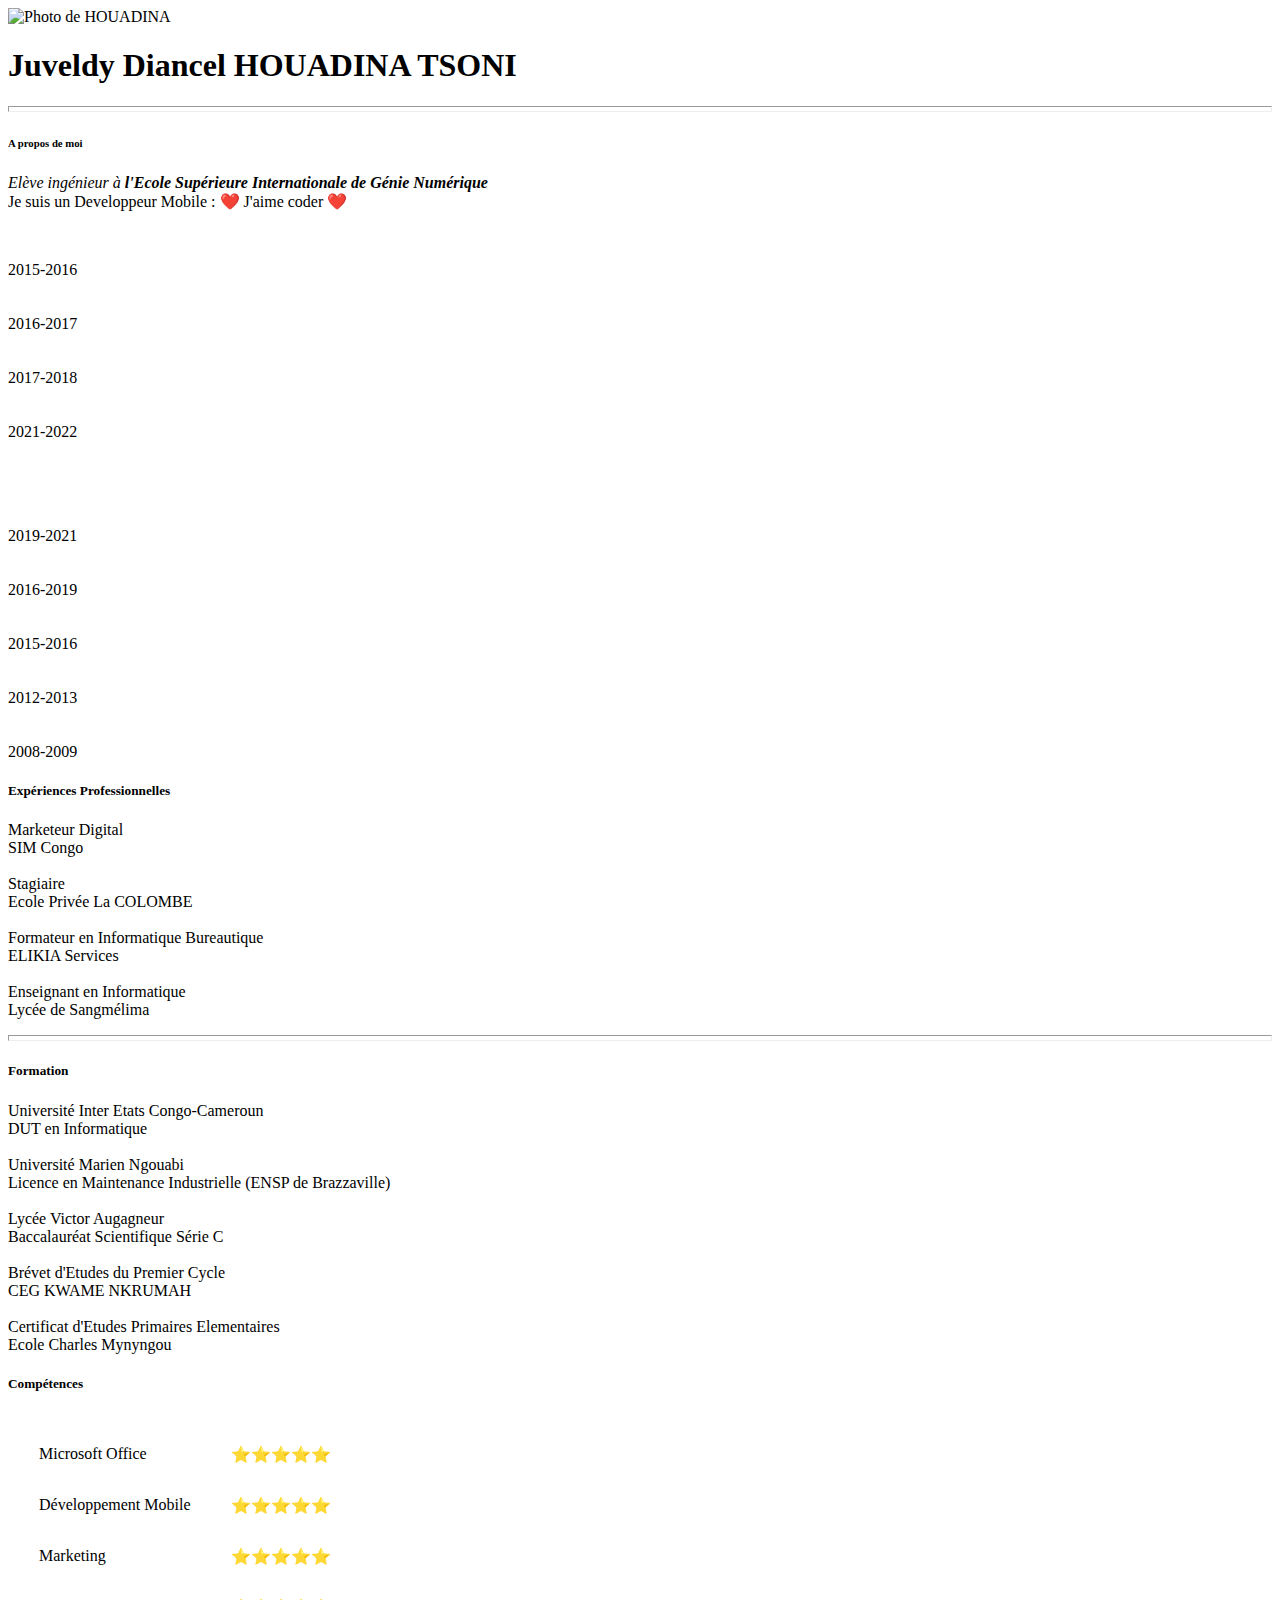
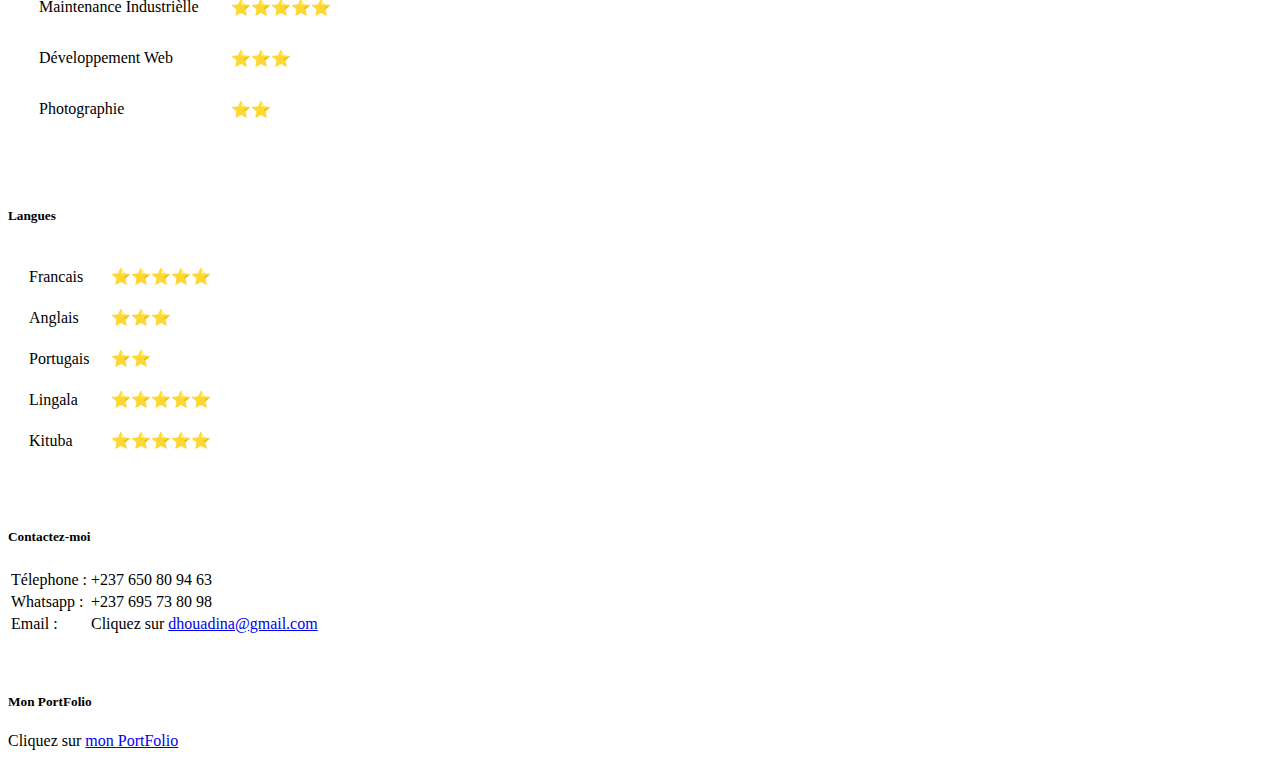
==== index.html @ fa2fcf25 "Change dossier" ====
<!DOCTYPE html>
<html lang="en">
<head>
    <meta charset="UTF-8">
    <title>💝Mon CV💝</title>
    <!--Lien vers le fichier bootstrap-->
    <link rel="stylesheet" href="css/bootstrap.min.css">
    <!--Lien vers mon fichier style.css-->
    <link rel="stylesheet" href="css/style.css">
    
</head>
<body>
    <header>
        <!--Mon Entete-->
        <div class="container-fluid entete">
            <div class="row lineEntete">
                <article class="col-md-2">
                    <div>
                        <img src="Images/H.png" alt="Photo de HOUADINA" width="150">

                    </div>
                    
                </article>
                    
                <article class="col-md-10">
                    <h1>Juveldy Diancel HOUADINA TSONI</h1>
                    <hr size="6">
                    <p><h6>A propos de moi</h6>
                    <em>Elève ingénieur à<strong> l'Ecole Supérieure Internationale de Génie Numérique</strong></em>
                    <br>
                    Je suis un Developpeur Mobile : ❤️ J'aime coder ❤️ </p>
                </article>
            </div>
        </div>
        <div class="container-fluid ligne">
        </div>
         <!--Contenu de mon CV-->
        <div class="container-fluid">
            <div class="row">
                <article class="col-md-2 colAnnee"> 
                    <br>
                    <p>
                        <div>2015-2016</div>
                        <br>
                        <br>
                        <div>2016-2017</div> 
                        <br>
                        <br>
                        <div>2017-2018</div>
                        <br>
                        <br>
                        <div>2021-2022</div>
                    </p> 
                    <br>
                    <br>
                 
                     
                    <br>
                    <p>
                        <div>2019-2021</div>
                        <br>
                        <br>
                        <div>2016-2019</div> 
                        <br>
                        <br>
                        <div>2015-2016</div>
                        <br>
                        <br>
                        <div>2012-2013</div>
                        <br>
                        <br>
                        <div>2008-2009</div>
                    </p> 
                </article>

                <article class="col-md-6 colExperience">
                    <h5>Expériences Professionnelles</h5>
                    <p> <div class="Postes">Marketeur Digital</div>
                        <div class="Entreprise">SIM Congo</div>
                        <br>
                        <div class="Postes">Stagiaire</div>
                        <div class="Entreprise">Ecole Privée La COLOMBE</div>
                        <br>
                        <div class="Postes">Formateur en Informatique Bureautique</div>  
                        <div class="Entreprise">ELIKIA Services</div>
                        <br>
                        <div class="Postes">Enseignant en Informatique</div>
                        <div class="Entreprise">Lycée de Sangmélima</div>
                    </p>
                     <hr class="ligneExp" size="6">

                    <h5>Formation</h5>
                    <p> <div class="Postes">Université Inter Etats Congo-Cameroun</div>
                        <div class="Entreprise">DUT en Informatique</div>
                        <br>
                        <div class="Postes">Université Marien Ngouabi</div>
                        <div class="Entreprise">Licence en Maintenance Industrielle (ENSP de Brazzaville)</div>
                        <br>
                        <div class="Postes">Lycée Victor Augagneur</div>  
                        <div class="Entreprise">Baccalauréat Scientifique Série C</div>
                        <br>
                        <div class="Postes">Brévet d'Etudes du Premier Cycle</div>
                        <div class="Entreprise">CEG KWAME NKRUMAH</div>
                        <br>
                        <div class="Postes">Certificat d'Etudes Primaires Elementaires</div>
                        <div class="Entreprise">Ecole Charles Mynyngou</div>
                    </p>
                    
                
                </article>

                <article class="col-md-4 colCompetence">
                    <h5 class="colCompLogo">Compétences</h5>

                    <table cellspacing="30" with="300x" >
                        
                        <tr>
                            <td>Microsoft Office</td>
                            <td>⭐️⭐️⭐️⭐️⭐️</td>
                        </tr>
                        <tr>
                            <td>Développement Mobile</td>
                            <td>⭐️⭐️⭐️⭐️⭐️</td>
                        </tr>
                        <tr>
                            <td>Marketing</td>
                            <td>⭐️⭐️⭐️⭐️⭐️</td>
                        </tr>
                        <tr>
                            <td>Maintenance Industrièlle</td>
                            <td>⭐️⭐️⭐️⭐️⭐️</td>
                        </tr>
                        <tr>
                            <td>Développement Web</td>
                            <td>⭐️⭐️⭐️</td>
                        </tr>
                        <tr>
                            <td>Photographie</td>
                            <td>⭐️⭐️</td>
                        </tr>
                     </table>
                     <br>
                     <br>
                     <h5 class="colCompLogo">Langues</h5>

                    <table cellspacing="20" >
                        
                        <tr>
                            <td>Francais</td>
                            <td>⭐️⭐️⭐️⭐️⭐️</td>
                        </tr>
                        <tr>
                            <td>Anglais</td>
                            <td>⭐️⭐️⭐️</td>
                        </tr>
                        <tr>
                            <td>Portugais</td>
                            <td>⭐️⭐️</td>
                        </tr>
                        <tr>
                            <td>Lingala</td>
                            <td>⭐️⭐️⭐️⭐️⭐️</td>
                        </tr>
                        <tr>
                            <td>Kituba</td>
                            <td>⭐️⭐️⭐️⭐️⭐️</td>
                        </tr>
                     </table>

                     <br>
                     <br>
                     <h5 class="colCompLogo">Contactez-moi</h5>
                     <table>
                        
                        <tr>
                            <td>Télephone :</td>
                            <td>+237 650 80 94 63</td>
                        </tr>
                        <tr>
                            <td>Whatsapp :</td>
                            <td>+237 695 73 80 98</td>
                        </tr>
                        <tr>
                            <td>Email :</td>
                            <td>Cliquez sur </address><a href="ConctactMe.html">dhouadina@gmail.com</a></td>
                        </tr>
                    </table>
                    <br>
                    <br>
                     <h5 class="colCompLogo">Mon PortFolio</h5>
                      
                     <p>Cliquez sur <a href="myPortfolio.html">mon PortFolio</a></p>
                
                </article>

            </div>
        </div>
        

    </header>
</body>
</html>
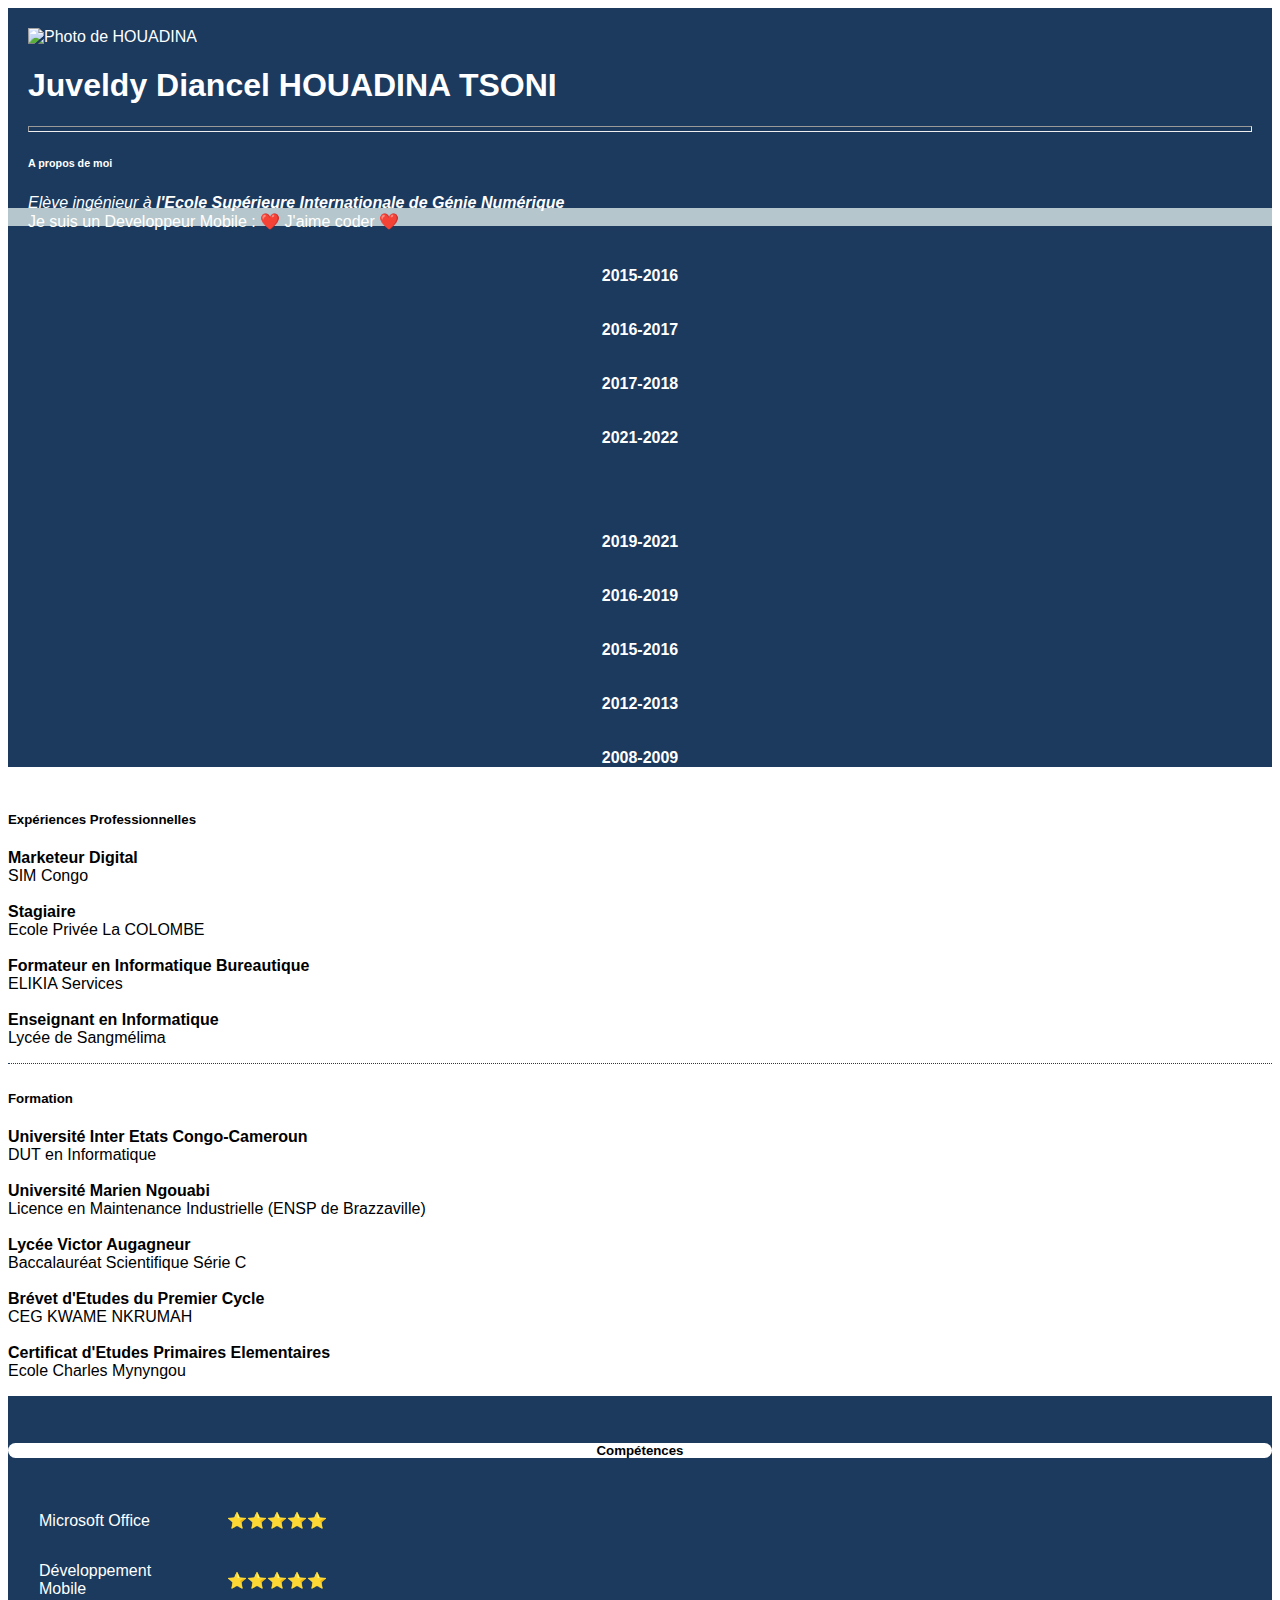
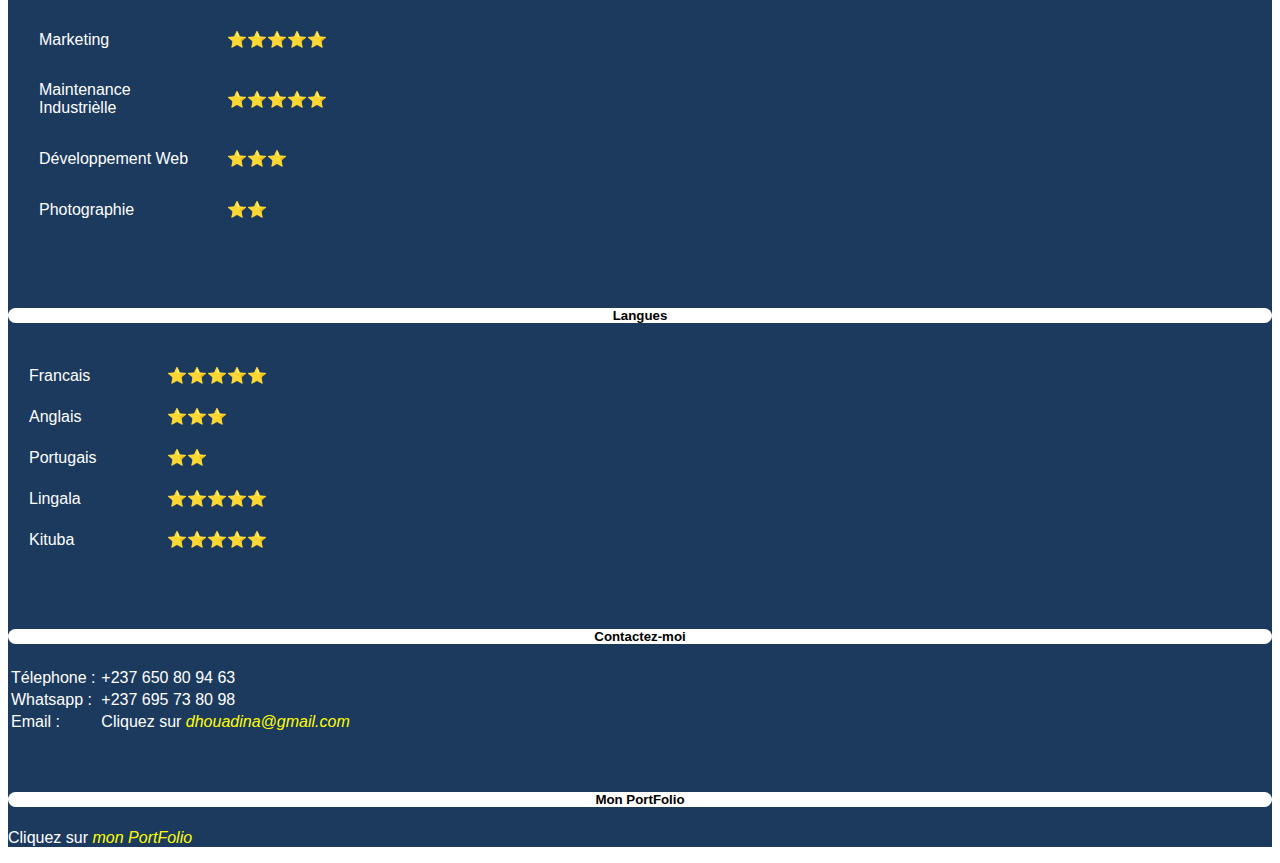
==== commit d26eb7f5: "Update lien" ====
--- a/index.html
+++ b/index.html
@@ -4,9 +4,9 @@
     <meta charset="UTF-8">
     <title>💝Mon CV💝</title>
     <!--Lien vers le fichier bootstrap-->
-    <link rel="stylesheet" href="css/bootstrap.min.css">
+    <link rel="stylesheet" href="href="MyWebSite/css/bootstrap.min.css">
     <!--Lien vers mon fichier style.css-->
-    <link rel="stylesheet" href="css/style.css">
+    <link rel="stylesheet" href="MyWebSite/css/style.css">
     
 </head>
 <body>
@@ -16,7 +16,7 @@
             <div class="row lineEntete">
                 <article class="col-md-2">
                     <div>
-                        <img src="Images/H.png" alt="Photo de HOUADINA" width="150">
+                        <img src="MyWebSite/Images/H.png" alt="Photo de HOUADINA" width="150">
 
                     </div>
                     
--- a/MyWebSite/css/style.css
+++ b/MyWebSite/css/style.css
@@ -0,0 +1,141 @@
+/* Partie PAGE MON CV*/
+body{
+    font-family:'Segoe UI', Tahoma, Geneva, Verdana, sans-serif
+}
+ .entete{
+    background-color: #1b3a5e;
+    height: 200px;
+    color: white;  
+}
+.lineEntete{
+    padding: 20px; 
+}
+.ligne{
+    background-color:  rgb(181, 198, 204);
+    height: 18px;
+}
+
+.colAnnee{
+    background-color:#1b3a5e;
+    text-align: center;
+    font-weight: bold;
+    padding-top: 7px;
+    color: white;
+}
+
+.colExperience{
+    background-color: white;
+    padding-top: 7px;
+}
+
+.colCompetence{
+    background-color:#1b3a5e;
+     
+    padding-top: 25px;
+}
+
+.Postes{
+    font-weight: bold;    
+}
+ 
+.ligneExp{
+     
+    border-style: none;
+    border-top-style: dotted;
+    border-color:#1b3a5e;
+     size: 10;
+     
+}
+
+.colCompLogo{
+    text-align: center;
+    border-color: white;
+    background-color: white;
+    border-radius: 10px
+      
+}
+td{
+    color: white;
+}
+.colCompetence p{
+    color: white;
+}
+table{
+    width: 350px;
+    cellspacing: 10;
+}
+/* Partie PAGE CONTACT ME*/
+.headi{
+    background-color: #1b3a5e;
+    text-align: center;
+    height: 200px;
+    padding-top: 80px;
+    color: white;
+
+}
+.call{
+    background-color:rgb(185, 188, 189);
+    height: 100%;
+}
+.cal{
+    text-align: center;
+    justify-content: left;
+    color: white;
+    padding-top: 30px;
+}
+#btn{
+    margin-bottom: 18px;
+    margin-top: 10px;
+    width: 610px;
+    font-weight: bold;
+    color: white;
+    background-color: #1b3a5e;
+    border-radius: 10px;
+    
+}
+#entrer{
+    word-spacing: 10px;
+}
+form div{
+    color: black;
+    font-weight: bold;
+}
+.entr{
+    border-radius: 10px;
+}
+/*Changement de couleus au moment du survol des liens*/
+a{
+    color: yellow;
+    font-style: italic;
+    text-decoration: none;
+}
+a:hover{
+    color: red;
+    text-decoration: underline;
+}
+
+/*Animation au niveau de la page MyPortFolio*/
+
+.cerc{
+    min-height: 300px;
+    display: flex;
+    justify-content: center;
+    align-items: center;
+     
+
+}
+.cercl{
+    width: 80px;
+    height: 80px;
+    border-radius: 40px;
+    background-color: black;
+    animation-name: H-animation;
+    animation-duration: 1s;
+    animation-timing-function: linear;
+    animation-iteration-count: infinite;
+}
+@keyframes H-animation {
+    0%{transform: scale(0);};
+    50%{transform: scale(1);};
+    100%{transform: scale(0);};
+}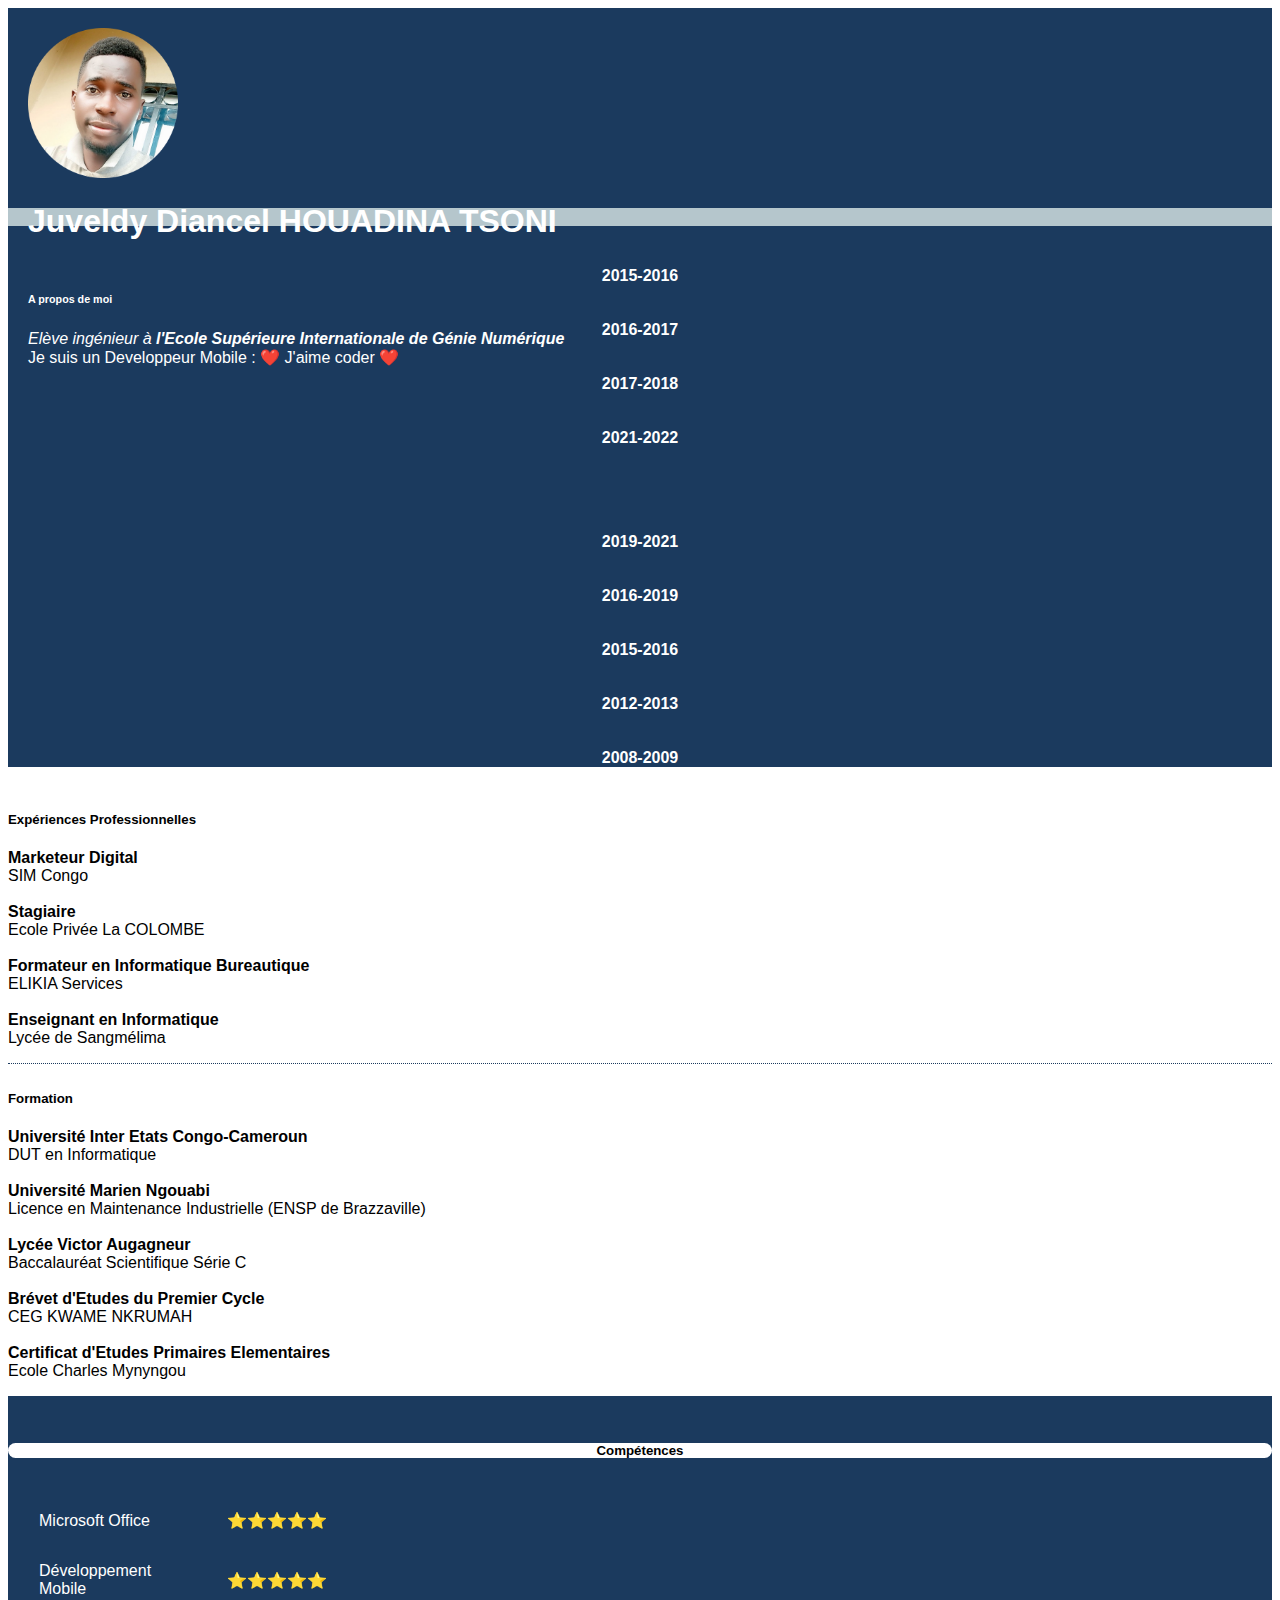
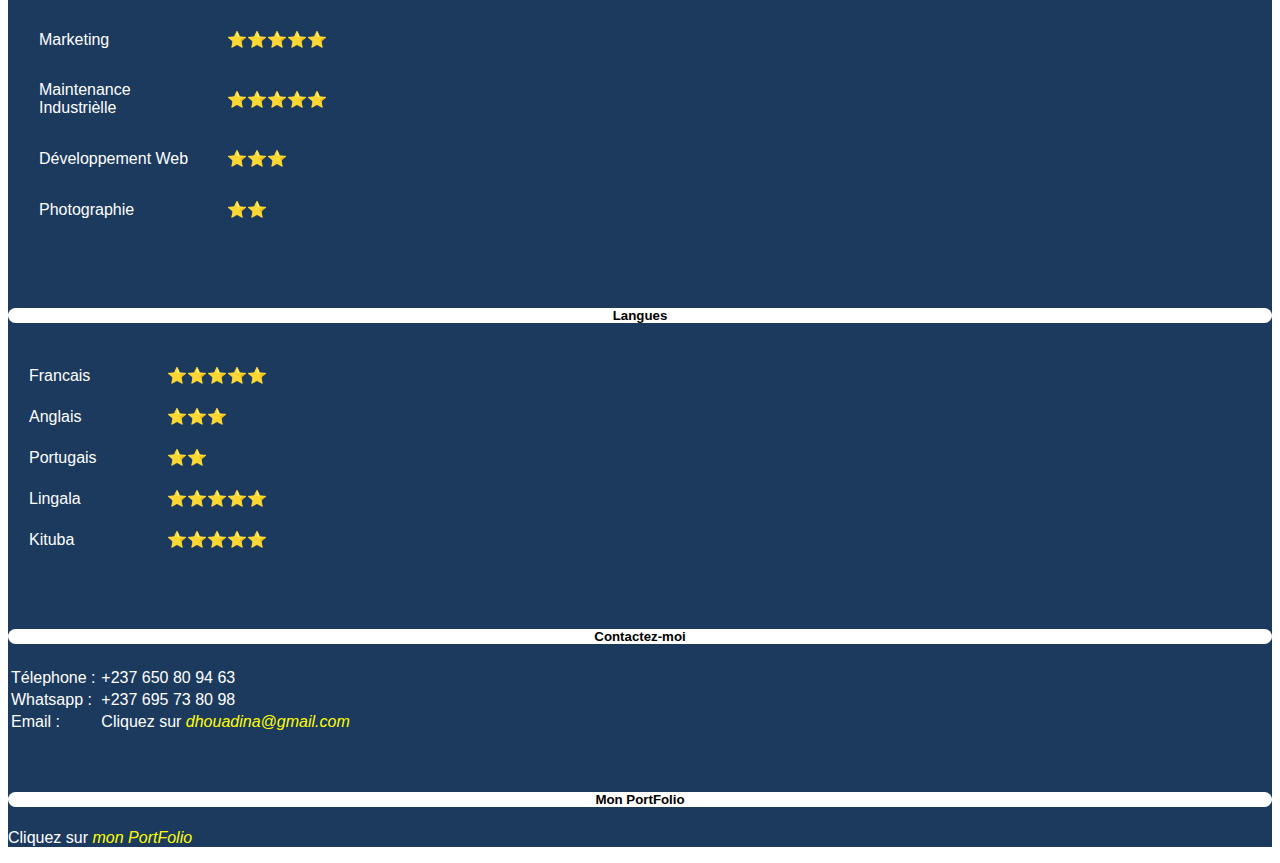
==== commit aa7d02ab: "Update" ====
--- a/index.html
+++ b/index.html
@@ -16,7 +16,7 @@
             <div class="row lineEntete">
                 <article class="col-md-2">
                     <div>
-                        <img src="MyWebSite/Images/H.png" alt="Photo de HOUADINA" width="150">
+                        <img src="MyWebSite/images/H.png" alt="Photo de HOUADINA" width="150">
 
                     </div>
                     
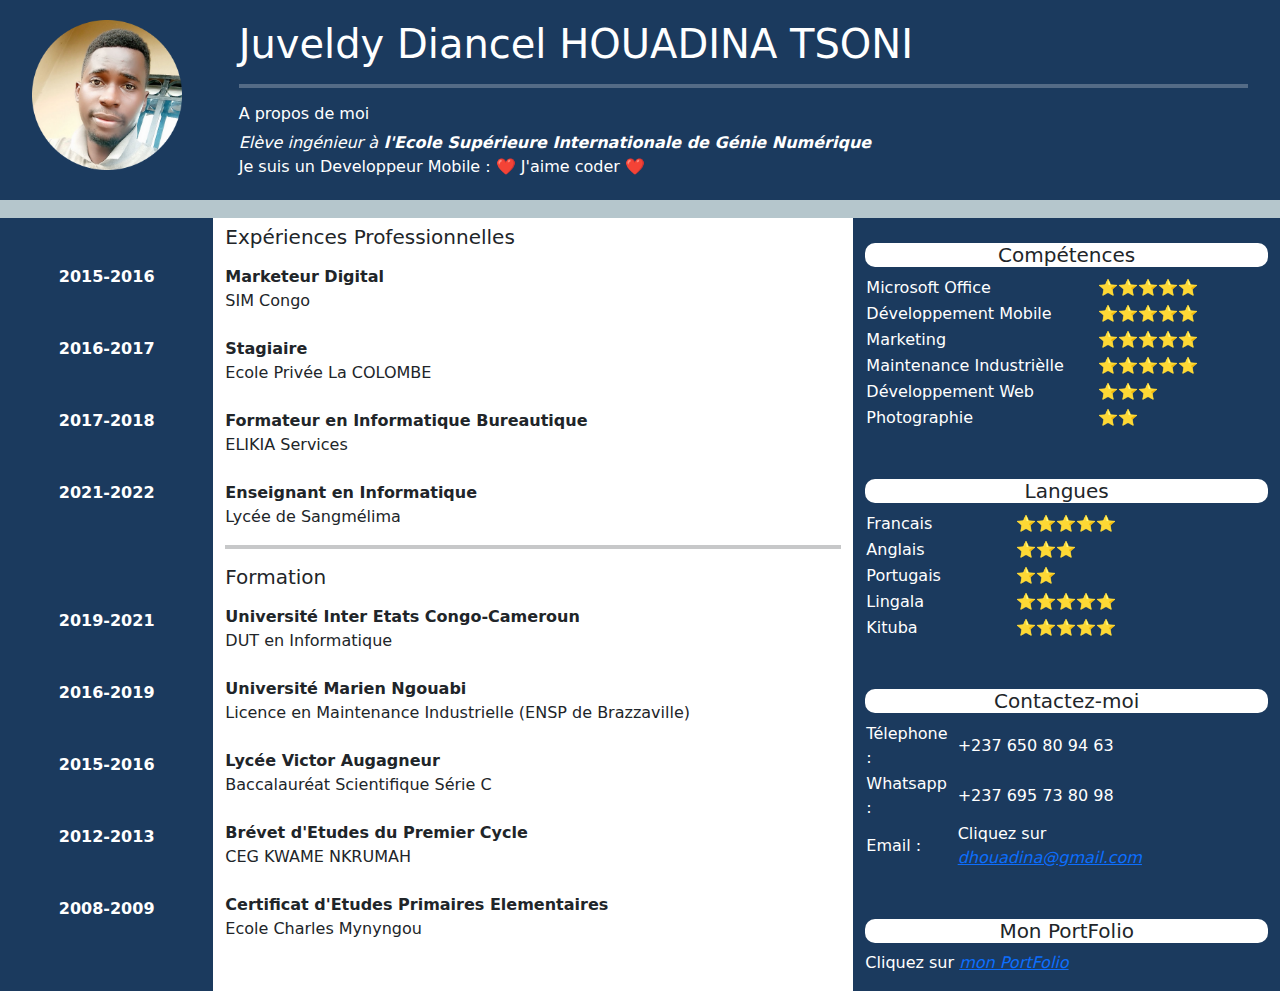
==== commit b40a4731: "Update lien" ====
--- a/index.html
+++ b/index.html
@@ -3,10 +3,11 @@
 <head>
     <meta charset="UTF-8">
     <title>💝Mon CV💝</title>
-    <!--Lien vers le fichier bootstrap-->
-    <link rel="stylesheet" href="href="MyWebSite/css/bootstrap.min.css">
     <!--Lien vers mon fichier style.css-->
     <link rel="stylesheet" href="MyWebSite/css/style.css">
+    <!--Lien vers le fichier bootstrap-->
+    <link rel="stylesheet" href="MyWebSite/css/bootstrap.min.css">
+    
     
 </head>
 <body>
